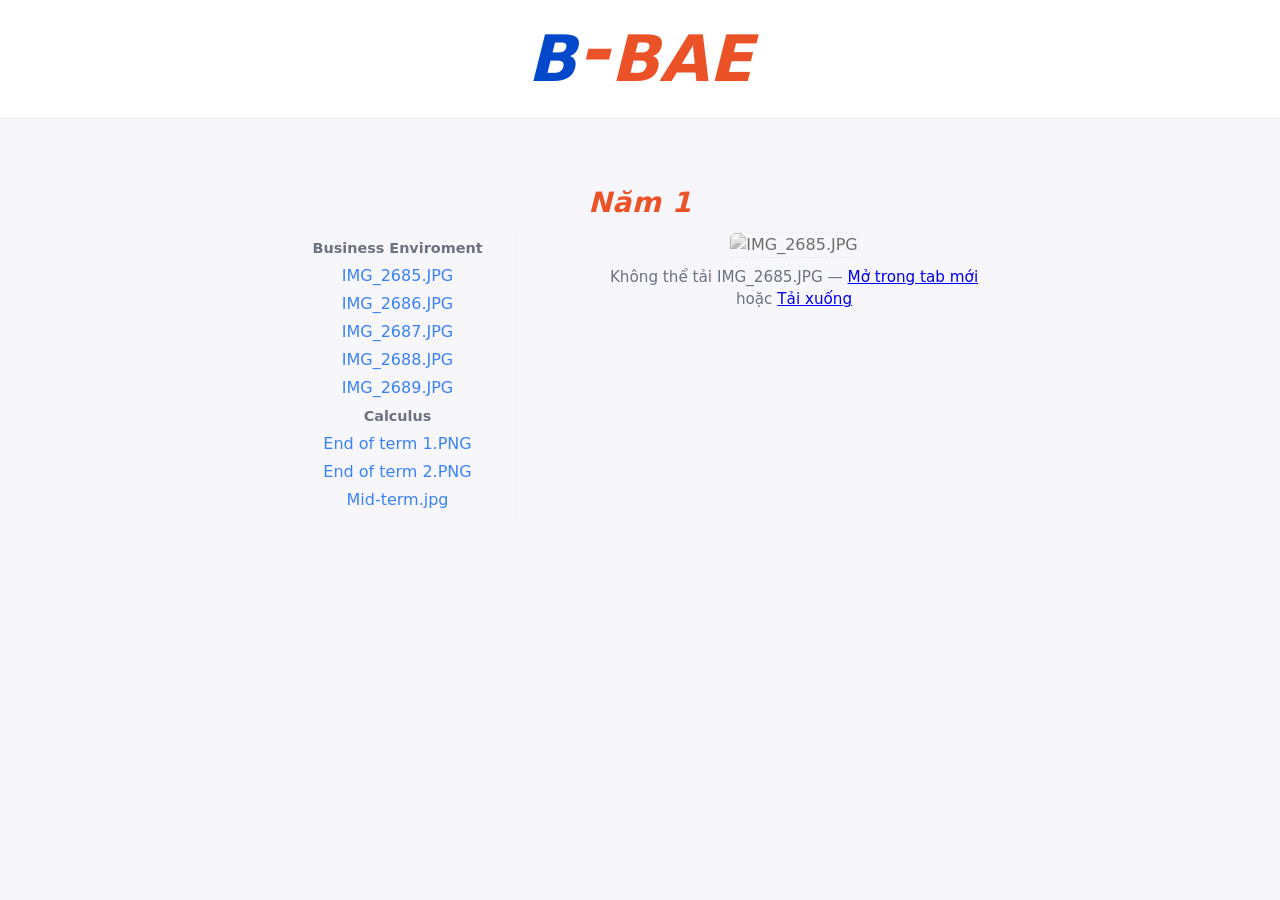
==== CATAGORY/BBAE/Năm 1/index.html @ 47fd9684 "the whole thing" ====
<!DOCTYPE html>
<html lang="vi">
  <head>
    <meta charset="utf-8" />
    <meta name="viewport" content="width=device-width,initial-scale=1" />
    <title>Năm 1 — B-BAE</title>
    <link rel="stylesheet" href="../../../styles.css" />
  </head>
  <body>
    <header class="site-header">
      <div class="brand-wrap">
        <a href="../index.html" class="bbae-brand" aria-label="Back to B-BAE">
          <span class="bbae-first">B</span><span class="bbae-dash">-</span><span class="bbae-rest">BAE</span>
        </a>
      </div>
      <h1 class="visually-hidden">Năm 1</h1>
    </header>

    <main class="canvas container" role="main" aria-label="Năm 1 content">
      <div class="canvas-inner">
        <h2 class="canvas-title" style="font-size:28px;">Năm 1</h2>

        <div class="bb-page-grid">
          <aside class="bb-left">
            <h5>Business Enviroment</h5>
            <ul>
              <li><a href="#" class="bb-file" data-src="Business Enviroment/Mid term/IMG_2685.JPG">IMG_2685.JPG</a></li>
              <li><a href="#" class="bb-file" data-src="Business Enviroment/Mid term/IMG_2686.JPG" data-rotate="90">IMG_2686.JPG</a></li>
              <li><a href="#" class="bb-file" data-src="Business Enviroment/Mid term/IMG_2687.JPG" data-rotate="90">IMG_2687.JPG</a></li>
              <li><a href="#" class="bb-file" data-src="Business Enviroment/Mid term/IMG_2688.JPG" data-rotate="90">IMG_2688.JPG</a></li>
              <li><a href="#" class="bb-file" data-src="Business Enviroment/Mid term/IMG_2689.JPG" data-rotate="90">IMG_2689.JPG</a></li>
            </ul>

            <h5>Calculus</h5>
            <ul>
              <li><a href="#" class="bb-file" data-src="Calculus/End of term 1.PNG">End of term 1.PNG</a></li>
              <li><a href="#" class="bb-file" data-src="Calculus/End of term 2.PNG">End of term 2.PNG</a></li>
              <li><a href="#" class="bb-file" data-src="Calculus/Mid-term.jpg">Mid-term.jpg</a></li>
            </ul>
          </aside>

          <section class="bb-right">
            <img id="bbViewerImg" alt="Selected file" />
            <p id="bbViewerCaption" class="muted bb-viewer-caption"></p>
          </section>
        </div>
      </div>
    </main>

    <!-- Lightbox viewer -->
    <div id="bbLightbox" class="bb-lightbox" aria-hidden="true">
      <div class="bb-lb-panel" role="dialog" aria-modal="true">
        <button class="bb-lb-close" aria-label="Close">✕</button>
        <button class="bb-lb-prev" aria-label="Previous">‹</button>
        <img id="bbLightboxImg" alt="" />
        <button class="bb-lb-next" aria-label="Next">›</button>
        <div id="bbLightboxCaption" class="bb-viewer-caption muted"></div>
      </div>
    </div>

    <script src="../../../script.js"></script>
  </body>
</html>
---- styles.css ----
:root{
  --bg:#f7f7fb;
  --text:#0b1220;
  --accent:#3b82f6;
  --muted:#6b7280;
}
*{box-sizing:border-box}
body{
  margin:0;
  font-family:Inter, system-ui, -apple-system, "Segoe UI", Roboto, "Helvetica Neue", Arial;
  background:var(--bg);
  color:var(--text);
  line-height:1.5;
}
.container{max-width:720px;margin:2rem auto;padding:0 1rem}
.site-header{background:white;padding:1.25rem 0;display:flex;align-items:center;justify-content:center;gap:.75rem;box-shadow:0 1px 0 rgba(11,18,32,0.04);position:relative}
.hero{padding:2rem 0;text-align:center}
.btn{display:inline-block;background:var(--accent);color:white;padding:.6rem 1rem;border-radius:6px;text-decoration:none}
.contact form{display:flex;gap:.5rem}
.contact input{flex:1;padding:.6rem;border:1px solid #ddd;border-radius:6px}
.contact button{padding:.6rem 1rem;border-radius:6px;border:none;background:var(--accent);color:#fff}

.site-logo{height:56px;max-height:64px;width:auto;display:block}
.visually-hidden{position:absolute;width:1px;height:1px;padding:0;margin:-1px;overflow:hidden;clip:rect(0 0 0 0);white-space:nowrap;border:0}

.brand-wrap{display:flex;align-items:center;gap:.5rem}
.brand-divider{width:1px;height:32px;background:#f1f2f6;display:inline-block;border-radius:1px}
.brand-text{font-weight:500;font-size:1.12rem;color:var(--muted);font-family:Inter, system-ui, -apple-system, "Segoe UI", Roboto, "Helvetica Neue", Arial;letter-spacing:.04em;white-space:nowrap}

/* Header B-BAE brand (replaces NEU logo + text on B-BAE page) */
.bbae-brand{display:inline-flex;align-items:center;gap:.06rem;text-decoration:none;padding:.05rem .25rem}
.bbae-brand .bbae-first{color:#0148ca;font-weight:700;font-style:italic;font-size:clamp(28px,6vw,64px);line-height:1}
.bbae-dash{color:#eb5227;display:inline-block;font-weight:700;font-style:italic;font-size:clamp(34px,7vw,76px);line-height:1;vertical-align:baseline;margin:0 .02rem;transform:translateY(-0.12em);}
.bbae-brand .bbae-rest{color:#eb5227;font-weight:700;font-style:italic;font-size:clamp(28px,6vw,64px);line-height:1}

/* Canvas area for blank content */
.canvas{padding:1.5rem 1rem}
.canvas-inner{max-width:880px;margin:0 auto;text-align:center}
.canvas-title{color:#eb5227;font-weight:700;font-style:italic;font-size:clamp(36px,6vw,96px);margin:0;padding-top:.5rem;letter-spacing:.02em}
.canvas-title .accent-b{color:#0148ca}

/* Q&A */
.qa-container{margin-top:3.25rem;display:flex;flex-direction:column;align-items:center}
.qa-toggle{width:100%;max-width:720px;background:transparent;border:1px solid transparent;display:flex;align-items:center;justify-content:space-between;padding:1rem 1.25rem;border-radius:8px;cursor:pointer;font-size:1.05rem;color:var(--text);text-align:left}
.qa-toggle:hover{background:rgba(0,0,0,0.02)}
.qa-toggle:focus{outline:2px solid rgba(3,102,214,0.12);outline-offset:2px}
.qa-question{font-weight:500;font-size:1.15rem}
.qa-arrow{transition:transform .2s ease;color:var(--muted);font-size:1.25rem}
.qa-toggle.open .qa-arrow{transform:rotate(90deg)}
.qa-content{max-height:0;overflow:hidden;transition:max-height .28s ease;max-width:720px;margin:0 auto;padding:0 1rem}
.qa-content p{margin:0;padding:1rem 0;color:var(--muted);line-height:1.45}

/* B-BAE clickable link */
.bb-link{background:transparent;border:none;padding:0;color:inherit;font:inherit;cursor:pointer;text-decoration:none}
.bb-link:hover{text-decoration:none}
.bb-link:focus{outline:2px solid rgba(1,72,202,0.15);outline-offset:3px}
/* Homepage B-BAE spacing: always visible */
.bb-home{
  margin-top:3.5rem;
  text-align:center;
  opacity:1;
  transform:none;
  transition:none;
  pointer-events:auto;
}

/* Modal */
.modal{position:fixed;inset:0;display:none;align-items:center;justify-content:center;background:rgba(3,6,23,0.45);z-index:60}
.modal.open{display:flex}
.modal-panel{background:#fff;border-radius:10px;box-shadow:0 10px 30px rgba(11,18,32,0.12);width:min(92vw,980px);max-height:86vh;overflow:hidden;display:flex;flex-direction:column}
.modal-header{display:flex;align-items:center;justify-content:space-between;padding:1rem 1.25rem;border-bottom:1px solid #eef0f4}
.modal-header h3{margin:0;font-size:1.15rem}
.modal-close{background:transparent;border:none;font-size:1.25rem;cursor:pointer}
.modal-body{display:flex;gap:1rem;padding:1rem;overflow:auto}

/* File viewer page layout: keep the file list and viewer side-by-side
   so the viewer never overlaps or 'eats into' the file list text. */
.bb-page-grid{display:grid;grid-template-columns:260px 1fr;gap:2rem;align-items:start;padding-top:.5rem}
.bb-left{width:auto;min-width:220px}
.bb-right{overflow:visible}

@media (max-width:720px){
  .bb-page-grid{grid-template-columns:1fr}
  .bb-left{min-width:0;width:100%;border-right:none;padding-right:0}
  .bb-right{width:100%;padding-left:0}
}
.bb-left{width:40%;min-width:220px;border-right:1px solid #f1f2f5;padding-right:1rem}
.bb-left h4{margin:.4rem 0;font-size:clamp(1.1rem,2.2vw,1.4rem);font-weight:600}
.bb-left h4 a.bb-year{color:var(--text);text-decoration:none;font-weight:700;font-size:inherit}
.bb-left h4 a.bb-year:hover{text-decoration:underline}
.bb-left h5{margin:.4rem 0 .2rem;font-size:.9rem;color:var(--muted)}
.bb-left ul{list-style:none;padding-left:0;margin:0}
.bb-left li{margin:.25rem 0}
.bb-file{color:var(--accent);text-decoration:none}
.bb-file:hover{text-decoration:underline}
.bb-right{flex:1;display:flex;flex-direction:column;align-items:center;justify-content:center;padding-left:1rem}
.bb-right img{max-width:100%;height:auto;max-height:68vh;object-fit:contain;border-radius:6px;display:block;margin:0 auto}
.bb-viewer-caption{color:var(--muted);font-size:.95rem;margin-top:.5rem}

/* Rotate images marked as rotated-right */
.bb-right img.bb-rotated-right{transform:rotate(90deg);transform-origin:center center;max-width:68vh;max-height:100%;object-fit:contain;display:block;margin:0 auto}
.bb-lb-panel img.bb-rotated-right{transform:rotate(90deg);transform-origin:center center;max-width:80vh;max-height:80vw;object-fit:contain;display:block;margin:0 auto}

/* Year grid (3x3 tiles) */
.year-grid{display:grid;grid-template-columns:repeat(3,1fr);gap:1rem;max-width:980px;margin:2rem auto;padding:0 1rem}
.year-tile{background:#fff;border-radius:10px;box-shadow:0 8px 24px rgba(11,18,32,0.06);padding:1.25rem 1rem;display:flex;flex-direction:column;align-items:center;justify-content:center;text-decoration:none;color:var(--text);min-height:120px}
.year-tile:hover{transform:translateY(-6px);box-shadow:0 18px 40px rgba(11,18,32,0.08)}
.year-tile:active{transform:translateY(-2px)}
.year-title{font-size:1.35rem;font-weight:700}
.year-sub{font-size:.95rem;color:var(--muted);margin-top:.25rem}
.year-tile.empty{opacity:.8}
.year-tile.placeholder{background:transparent;box-shadow:none;border:1px dashed #eef0f4;min-height:120px}

@media (max-width:900px){
  .year-grid{grid-template-columns:repeat(2,1fr)}
}
@media (max-width:480px){
  .year-grid{grid-template-columns:repeat(1,1fr)}
}

/* Mobile-only: enlarge B-BAE on homepage */
@media (max-width:480px) {
  .bb-home{
    font-size:clamp(80px,20vw,220px);
    line-height:1;
    padding-top:.25rem;
    margin-bottom:1.25rem;
  }
  .bb-home .accent-b{color:#0148ca}
  .bb-home .bbae-dash{color:#eb5227}
  .bb-home .bbae-dash{font-size:1em;display:inline-block;vertical-align:middle;transform:translateY(-0.12em);line-height:1}
  /* Limit inline viewer image on mobile to avoid overly large images */
  .bb-right{margin-top:1.5rem;padding-top:0.5rem}
  .bb-right img{max-height:40vh;max-width:86%;width:auto;border-radius:8px;display:block;margin:0.6rem auto}
  .bb-right img.bb-rotated-right{max-width:40vh;max-height:none}
}

/* Also enlarge B-BAE on the B-BAE year selector page for mobile */
@media (max-width:480px) {
  .bb-brand--header .bbae-brand .bbae-first,
  .bb-brand--header .bbae-brand .bbae-rest{font-size:clamp(72px,18vw,220px);line-height:1}
  .bb-brand--header .bbae-brand .bbae-dash{font-size:clamp(78px,20vw,240px)}
}

@media (max-width:720px){
  .modal-body{flex-direction:column}
  .bb-left{width:100%;border-right:none;padding-right:0}
  .bb-right{width:100%;padding-left:0}
}

@media (max-width:480px){
  /* compact header on small screens */
}

/* Lightbox for Năm pages */
.bb-lightbox{position:fixed;inset:0;display:none;align-items:center;justify-content:center;background:rgba(0,0,0,0.75);z-index:120}
.bb-lightbox.open{display:flex}
.bb-lb-panel{position:relative;max-width:90%;max-height:90%;display:flex;align-items:center;justify-content:center}
.bb-lb-panel img{max-width:100%;max-height:80vh;object-fit:contain;border-radius:6px;background:#fff}
.bb-lb-close{position:absolute;top:-8px;right:-8px;background:rgba(255,255,255,0.95);border:none;border-radius:6px;padding:6px;cursor:pointer}
.bb-lb-prev,.bb-lb-next{position:absolute;top:50%;transform:translateY(-50%);background:rgba(255,255,255,0.95);border:none;border-radius:6px;padding:8px 10px;font-size:18px;cursor:pointer}
.bb-lb-prev{left:-60px}
.bb-lb-next{right:-60px}
.bb-lb-caption{margin-top:.5rem;color:var(--muted)}
@media (max-width:720px){
  .bb-lb-prev{left:8px}
  .bb-lb-next{right:8px}
}

/* viewer states */
.bb-right img.bb-img-loading{opacity:.35;transition:opacity .2s ease}
.bb-right img.bb-img-error{opacity:.6;filter:grayscale(1);border:1px dashed #e6e7eb}
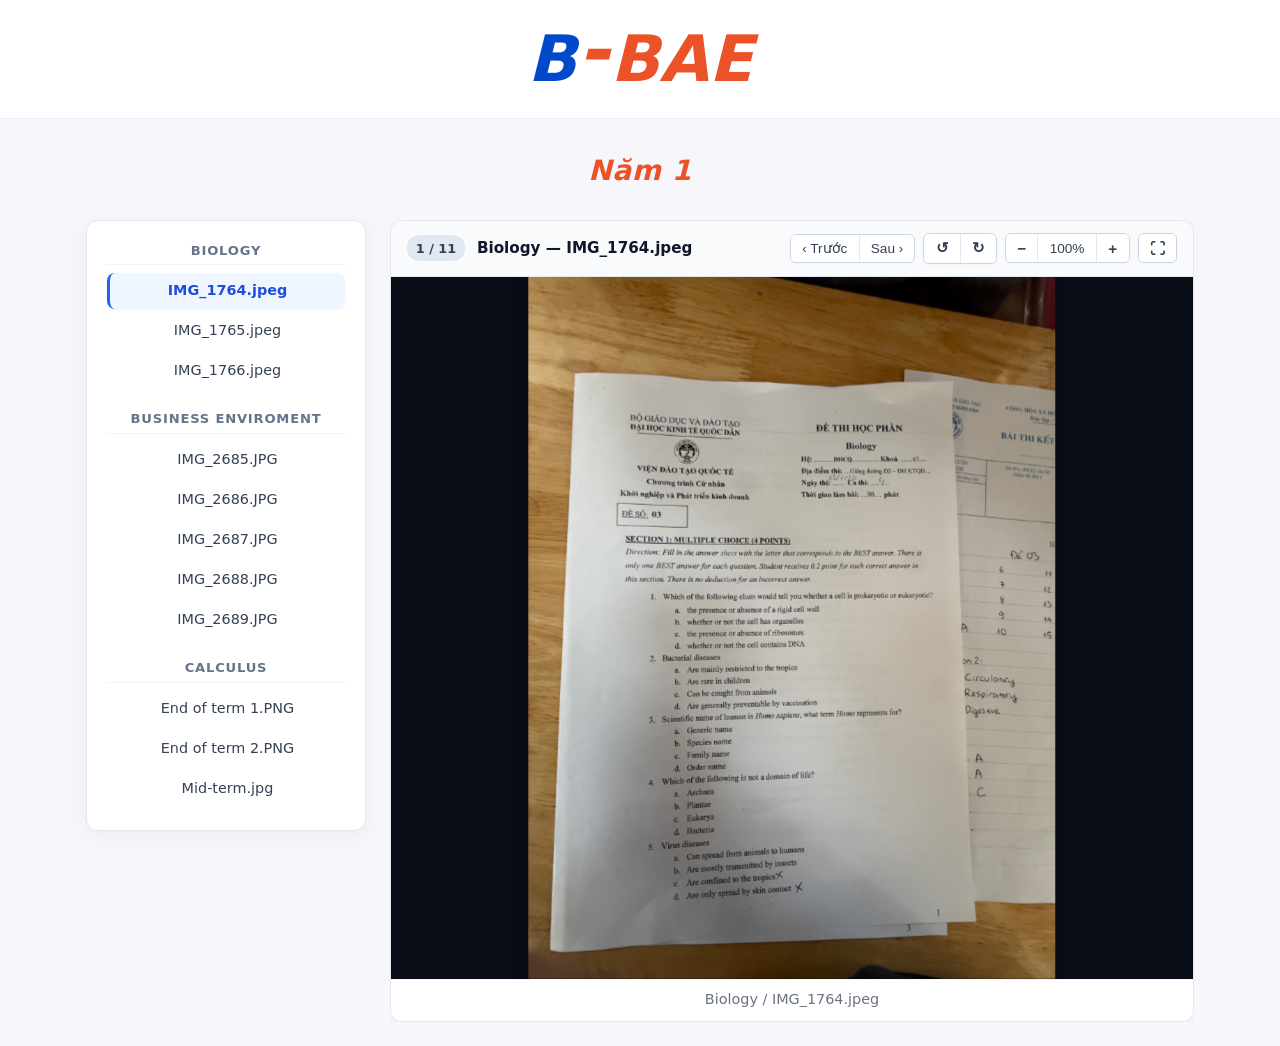
==== commit bb65f884: "major update" ====
--- a/CATAGORY/BBAE/Năm 1/index.html
+++ b/CATAGORY/BBAE/Năm 1/index.html
@@ -16,32 +16,74 @@
       <h1 class="visually-hidden">Năm 1</h1>
     </header>
 
-    <main class="canvas container" role="main" aria-label="Năm 1 content">
-      <div class="canvas-inner">
-        <h2 class="canvas-title" style="font-size:28px;">Năm 1</h2>
+    <main class="canvas container bb-canvas-wide" role="main" aria-label="Năm 1 content">
+      <div class="canvas-inner bb-canvas-wide">
+        <h2 class="canvas-title" style="font-size:28px;margin-bottom:1.25rem;">Năm 1</h2>
 
         <div class="bb-page-grid">
           <aside class="bb-left">
-            <h5>Business Enviroment</h5>
-            <ul>
-              <li><a href="#" class="bb-file" data-src="Business Enviroment/Mid term/IMG_2685.JPG">IMG_2685.JPG</a></li>
-              <li><a href="#" class="bb-file" data-src="Business Enviroment/Mid term/IMG_2686.JPG" data-rotate="90">IMG_2686.JPG</a></li>
-              <li><a href="#" class="bb-file" data-src="Business Enviroment/Mid term/IMG_2687.JPG" data-rotate="90">IMG_2687.JPG</a></li>
-              <li><a href="#" class="bb-file" data-src="Business Enviroment/Mid term/IMG_2688.JPG" data-rotate="90">IMG_2688.JPG</a></li>
-              <li><a href="#" class="bb-file" data-src="Business Enviroment/Mid term/IMG_2689.JPG" data-rotate="90">IMG_2689.JPG</a></li>
-            </ul>
+            <div class="bb-sidebar-card">
+              <h5>Biology</h5>
+              <ul>
+                <li><a href="#" class="bb-file" data-src="Biology/IMG_1764.jpeg" data-rotate="90">IMG_1764.jpeg</a></li>
+                <li><a href="#" class="bb-file" data-src="Biology/IMG_1765.jpeg" data-rotate="90">IMG_1765.jpeg</a></li>
+                <li><a href="#" class="bb-file" data-src="Biology/IMG_1766.jpeg" data-rotate="90">IMG_1766.jpeg</a></li>
+              </ul>
 
-            <h5>Calculus</h5>
-            <ul>
-              <li><a href="#" class="bb-file" data-src="Calculus/End of term 1.PNG">End of term 1.PNG</a></li>
-              <li><a href="#" class="bb-file" data-src="Calculus/End of term 2.PNG">End of term 2.PNG</a></li>
-              <li><a href="#" class="bb-file" data-src="Calculus/Mid-term.jpg">Mid-term.jpg</a></li>
-            </ul>
+              <h5>Business Enviroment</h5>
+              <ul>
+                <li><a href="#" class="bb-file" data-src="Business Enviroment/Mid term/IMG_2685.JPG" data-rotate="90">IMG_2685.JPG</a></li>
+                <li><a href="#" class="bb-file" data-src="Business Enviroment/Mid term/IMG_2686.JPG" data-rotate="90">IMG_2686.JPG</a></li>
+                <li><a href="#" class="bb-file" data-src="Business Enviroment/Mid term/IMG_2687.JPG" data-rotate="90">IMG_2687.JPG</a></li>
+                <li><a href="#" class="bb-file" data-src="Business Enviroment/Mid term/IMG_2688.JPG" data-rotate="90">IMG_2688.JPG</a></li>
+                <li><a href="#" class="bb-file" data-src="Business Enviroment/Mid term/IMG_2689.JPG" data-rotate="90">IMG_2689.JPG</a></li>
+              </ul>
+
+              <h5>Calculus</h5>
+              <ul>
+                <li><a href="#" class="bb-file" data-src="Calculus/End of term 1.PNG">End of term 1.PNG</a></li>
+                <li><a href="#" class="bb-file" data-src="Calculus/End of term 2.PNG">End of term 2.PNG</a></li>
+                <li><a href="#" class="bb-file" data-src="Calculus/Mid-term.jpg">Mid-term.jpg</a></li>
+              </ul>
+            </div>
           </aside>
 
           <section class="bb-right">
-            <img id="bbViewerImg" alt="Selected file" />
-            <p id="bbViewerCaption" class="muted bb-viewer-caption"></p>
+            <div class="bb-viewer-card">
+              <div class="bb-viewer-toolbar">
+                <div class="bb-toolbar-info">
+                  <span id="bbDocCounter" class="bb-doc-counter">1 / 11</span>
+                  <span id="bbDocTitle" class="bb-doc-title">Select a file</span>
+                </div>
+                <div class="bb-toolbar-actions">
+                  <div class="bb-btn-group">
+                    <button id="bbBtnPrev" class="bb-tool-btn" title="Trang trước (phím ◄)" aria-label="Previous file">‹ Trước</button>
+                    <button id="bbBtnNext" class="bb-tool-btn" title="Trang sau (phím ►)" aria-label="Next file">Sau ›</button>
+                  </div>
+                  <div class="bb-btn-group">
+                    <button id="bbBtnRotateLeft" class="bb-tool-btn icon-btn" title="Xoay trái 90°" aria-label="Rotate left">↺</button>
+                    <button id="bbBtnRotateRight" class="bb-tool-btn icon-btn" title="Xoay phải 90°" aria-label="Rotate right">↻</button>
+                  </div>
+                  <div class="bb-btn-group">
+                    <button id="bbBtnZoomOut" class="bb-tool-btn icon-btn" title="Thu nhỏ (-)" aria-label="Zoom out">−</button>
+                    <button id="bbBtnZoomReset" class="bb-tool-btn" title="Đặt lại kích thước">100%</button>
+                    <button id="bbBtnZoomIn" class="bb-tool-btn icon-btn" title="Phóng to (+)" aria-label="Zoom in">+</button>
+                  </div>
+                  <div class="bb-btn-group">
+                    <button id="bbBtnFullscreen" class="bb-tool-btn icon-btn" title="Xem toàn màn hình" aria-label="Fullscreen viewer">⛶</button>
+                  </div>
+                </div>
+              </div>
+
+              <div id="bbViewerFrame" class="bb-viewer-frame">
+                <div id="bbSpinner" class="bb-spinner" aria-hidden="true"></div>
+                <img id="bbViewerImg" alt="Selected file" />
+              </div>
+
+              <div class="bb-viewer-footer">
+                <p id="bbViewerCaption" class="muted bb-viewer-caption"></p>
+              </div>
+            </div>
           </section>
         </div>
       </div>
--- a/styles.css
+++ b/styles.css
@@ -73,33 +73,48 @@
 .modal-close{background:transparent;border:none;font-size:1.25rem;cursor:pointer}
 .modal-body{display:flex;gap:1rem;padding:1rem;overflow:auto}
 
-/* File viewer page layout: keep the file list and viewer side-by-side
-   so the viewer never overlaps or 'eats into' the file list text. */
-.bb-page-grid{display:grid;grid-template-columns:260px 1fr;gap:2rem;align-items:start;padding-top:.5rem}
-.bb-left{width:auto;min-width:220px}
-.bb-right{overflow:visible}
+/* File viewer page layout */
+.bb-canvas-wide{max-width:1140px;margin:0 auto}
+.bb-page-grid{display:grid;grid-template-columns:280px 1fr;gap:1.5rem;align-items:start;padding-top:.5rem}
+.bb-left{width:100%;min-width:0}
+.bb-right{width:100%;min-width:0;overflow:hidden}
 
-@media (max-width:720px){
-  .bb-page-grid{grid-template-columns:1fr}
-  .bb-left{min-width:0;width:100%;border-right:none;padding-right:0}
-  .bb-right{width:100%;padding-left:0}
-}
-.bb-left{width:40%;min-width:220px;border-right:1px solid #f1f2f5;padding-right:1rem}
-.bb-left h4{margin:.4rem 0;font-size:clamp(1.1rem,2.2vw,1.4rem);font-weight:600}
-.bb-left h4 a.bb-year{color:var(--text);text-decoration:none;font-weight:700;font-size:inherit}
-.bb-left h4 a.bb-year:hover{text-decoration:underline}
-.bb-left h5{margin:.4rem 0 .2rem;font-size:.9rem;color:var(--muted)}
+.bb-sidebar-card{background:#ffffff;border-radius:12px;padding:1.25rem;box-shadow:0 4px 20px rgba(11,18,32,0.05);border:1px solid #e2e8f0}
+.bb-left h5{margin:1.25rem 0 .5rem;font-size:.82rem;font-weight:700;text-transform:uppercase;letter-spacing:.06em;color:#64748b;padding-bottom:.25rem;border-bottom:1px solid #f1f5f9}
+.bb-left h5:first-child{margin-top:0}
 .bb-left ul{list-style:none;padding-left:0;margin:0}
 .bb-left li{margin:.25rem 0}
-.bb-file{color:var(--accent);text-decoration:none}
-.bb-file:hover{text-decoration:underline}
-.bb-right{flex:1;display:flex;flex-direction:column;align-items:center;justify-content:center;padding-left:1rem}
-.bb-right img{max-width:100%;height:auto;max-height:68vh;object-fit:contain;border-radius:6px;display:block;margin:0 auto}
-.bb-viewer-caption{color:var(--muted);font-size:.95rem;margin-top:.5rem}
+.bb-file{display:block;padding:.45rem .65rem;border-radius:8px;color:#334155;text-decoration:none;font-size:.9rem;font-weight:500;transition:all .15s ease;border-left:3px solid transparent;word-break:break-word}
+.bb-file:hover{background:#f8fafc;color:#1d4ed8}
+.bb-file.active{background:#eff6ff;color:#1d4ed8;font-weight:600;border-left-color:#2563eb;box-shadow:0 1px 3px rgba(37,99,235,0.08)}
 
-/* Rotate images marked as rotated-right */
-.bb-right img.bb-rotated-right{transform:rotate(90deg);transform-origin:center center;max-width:68vh;max-height:100%;object-fit:contain;display:block;margin:0 auto}
-.bb-lb-panel img.bb-rotated-right{transform:rotate(90deg);transform-origin:center center;max-width:80vh;max-height:80vw;object-fit:contain;display:block;margin:0 auto}
+/* Viewer Card */
+.bb-viewer-card{background:#ffffff;border-radius:12px;border:1px solid #e2e8f0;box-shadow:0 4px 20px rgba(11,18,32,0.05);overflow:hidden;display:flex;flex-direction:column}
+.bb-viewer-toolbar{display:flex;flex-wrap:wrap;align-items:center;justify-content:space-between;gap:.75rem;padding:.75rem 1rem;background:#f8fafc;border-bottom:1px solid #e2e8f0}
+.bb-toolbar-info{display:flex;align-items:center;gap:.75rem;min-width:0}
+.bb-doc-counter{background:#e2e8f0;color:#334155;font-size:.8rem;font-weight:600;padding:.2rem .55rem;border-radius:12px;white-space:nowrap}
+.bb-doc-title{font-size:.95rem;font-weight:600;color:#0f172a;white-space:nowrap;overflow:hidden;text-overflow:ellipsis}
+.bb-toolbar-actions{display:flex;align-items:center;gap:.5rem;flex-wrap:wrap}
+.bb-btn-group{display:inline-flex;background:#fff;border:1px solid #cbd5e1;border-radius:6px;overflow:hidden;box-shadow:0 1px 2px rgba(0,0,0,0.03)}
+.bb-tool-btn{background:#fff;border:none;border-right:1px solid #e2e8f0;padding:.35rem .7rem;font-size:.85rem;font-weight:500;color:#334155;cursor:pointer;transition:background .15s ease;display:inline-flex;align-items:center;justify-content:center;user-select:none}
+.bb-tool-btn:last-child{border-right:none}
+.bb-tool-btn:hover{background:#f1f5f9;color:#0f172a}
+.bb-tool-btn:active{background:#e2e8f0}
+.bb-tool-btn.icon-btn{min-width:32px;font-size:.95rem;font-weight:700}
+
+/* Viewer Frame viewport */
+.bb-viewer-frame{position:relative;width:100%;height:78vh;min-height:540px;max-height:820px;display:flex;align-items:center;justify-content:center;overflow:hidden;background:#090d16;user-select:none}
+.bb-viewer-frame img{max-width:100%;max-height:100%;width:auto;height:auto;object-fit:contain;transform-origin:center center;transition:transform .2s cubic-bezier(0.2,0,0,1);filter:drop-shadow(0 4px 12px rgba(0,0,0,0.3));cursor:zoom-in}
+
+/* Spinner & Loading */
+.bb-spinner{display:none;position:absolute;width:40px;height:40px;border:4px solid rgba(255,255,255,0.2);border-top-color:#3b82f6;border-radius:50%;animation:bb-spin .8s linear infinite;z-index:10}
+@keyframes bb-spin{to{transform:rotate(360deg)}}
+.bb-viewer-frame.loading .bb-spinner{display:block}
+.bb-viewer-frame.loading img{opacity:.2}
+.bb-viewer-frame.error img{display:none}
+
+.bb-viewer-footer{padding:.6rem 1rem;background:#fff;border-top:1px solid #f1f5f9;text-align:center}
+.bb-viewer-caption{color:var(--muted);font-size:.9rem;margin:0}
 
 /* Year grid (3x3 tiles) */
 .year-grid{display:grid;grid-template-columns:repeat(3,1fr);gap:1rem;max-width:980px;margin:2rem auto;padding:0 1rem}
@@ -142,14 +157,13 @@
   .bb-brand--header .bbae-brand .bbae-dash{font-size:clamp(78px,20vw,240px)}
 }
 
-@media (max-width:720px){
+@media (max-width:768px){
   .modal-body{flex-direction:column}
-  .bb-left{width:100%;border-right:none;padding-right:0}
-  .bb-right{width:100%;padding-left:0}
-}
-
-@media (max-width:480px){
-  /* compact header on small screens */
+  .bb-page-grid{grid-template-columns:1fr;gap:1rem}
+  .bb-viewer-frame{height:52vh;min-height:340px}
+  .bb-viewer-toolbar{padding:.5rem .75rem}
+  .bb-toolbar-info{width:100%;justify-content:space-between}
+  .bb-toolbar-actions{width:100%;justify-content:space-between}
 }
 
 /* Lightbox for Năm pages */
